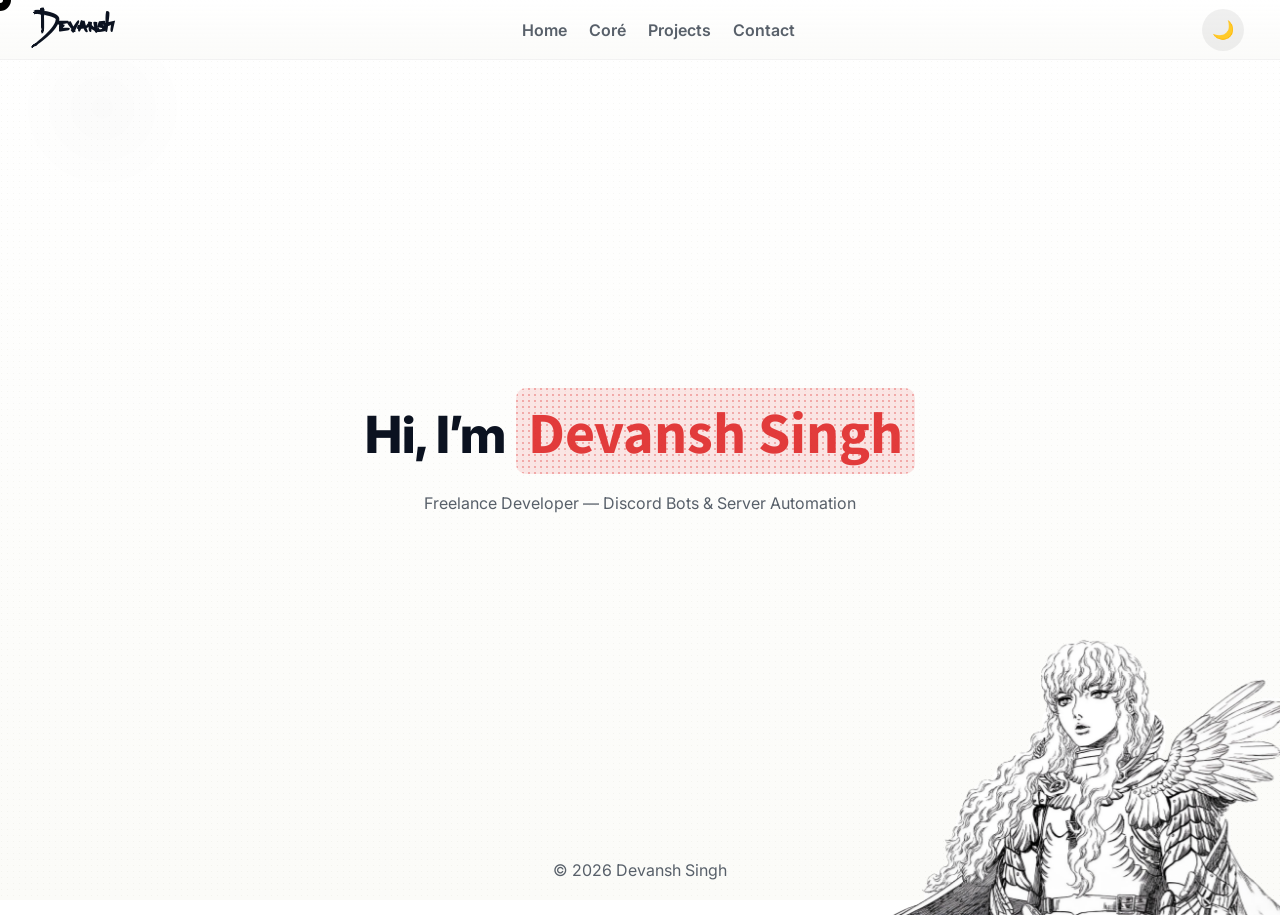
==== index.html @ 48f0afe7 "initial commit" ====
<!doctype html>
<html lang="en">
  <head>
    <meta charset="UTF-8" />
    <meta name="viewport" content="width=device-width, initial-scale=1.0" />
    <title>Home</title>

    <link
      href="https://fonts.googleapis.com/css2?family=Inter:wght@300;400;600;700&family=Noto+Sans+JP:wght@400;700&display=swap"
      rel="stylesheet"
    />
    <link rel="stylesheet" href="./css/styles.css" />
  </head>

  <body>
    <div class="cursor"></div>
    <div class="cursor-dot"></div>

    <div class="app">
      <nav>
        <h2 class="logo">Devansh</h2>
        <ul>
          <li><a href="#">Home</a></li>
          <li><a href="core.html">Coré</a></li>
          <li><a href="projects.html">Projects</a></li>
          <li><a href="contact.html">Contact</a></li>
        </ul>
        <button class="theme-toggle" aria-label="Toggle theme">🌙</button>
      </nav>

      <main class="viewport">
        <section class="hero">
          <h1>Hi, I’m <span>Devansh Singh</span></h1>
          <p>Freelance Developer — Discord Bots & Server Automation</p>
        </section>
      </main>

      <img src="./photos/griffith.png" alt="" class="corner-art" />

      <footer>© 2026 Devansh Singh</footer>
    </div>

    <script src="./scripts/script.js"></script>
    <script src="./scripts/default-page.js"></script>
    <script src="./scripts/theme.js"></script>
  </body>
</html>
---- css/styles.css ----
@font-face {
  font-family: "ZenzaiItacha";
  src: url("../fonts/ZenzaiItacha-vElZ.ttf") format("truetype");
  font-weight: normal;
  font-style: normal;
}
:root {
  --bg-paper: #ffffff;
  --bg-cream: #fbfbf8;
  --ink: #0b1220;
  --accent: #e23b3b;
  --muted: #58606a;
  --white: #ffffff;
  --radius: 12px;
  --paper-grain: url('data:image/svg+xml;utf8,<svg xmlns="http://www.w3.org/2000/svg" width="6" height="6"><circle cx="1.5" cy="1.5" r="0.5" fill="%23f3f3f1"/></svg>');
}

* {
  box-sizing: border-box;
  margin: 0;
  padding: 0;
}

html,
body {
  height: 100%;
  width: 100%;
  overflow: hidden;
}

body {
  font-family:
    "Inter",
    system-ui,
    -apple-system,
    "Segoe UI",
    Roboto,
    "Noto Sans JP",
    sans-serif;
  background: linear-gradient(180deg, var(--bg-paper) 0%, var(--bg-cream) 100%);
  color: var(--ink);
  line-height: 1.5;
  position: relative;
  user-select: none;
}

html,
body,
* {
  cursor: none !important;
}

.cursor,
.cursor-dot {
  position: fixed;
  pointer-events: none;
  z-index: 9999;
  transform: translate(-50%, -50%);
  will-change: transform, width, height, opacity;
}

.cursor {
  width: 22px;
  height: 22px;
  border-radius: 50%;
  background: #ffffff;
  mix-blend-mode: difference;
  transition:
    width 160ms cubic-bezier(0.2, 0.9, 0.2, 1),
    height 160ms cubic-bezier(0.2, 0.9, 0.2, 1),
    transform 220ms cubic-bezier(0.2, 0.9, 0.2, 1);
}

.cursor-dot {
  width: 6px;
  height: 6px;
  border-radius: 50%;
  background: #ffffff;
  mix-blend-mode: difference;
}

.cursor.hover {
  width: 30px;
  height: 30px;
}

.theme-toggle {
  position: relative;
  width: 42px;
  height: 42px;
  border-radius: 50%;
  border: none;
  background: rgba(0, 0, 0, 0.06);
  font-size: 18px;
  cursor: pointer;
}

body.invert {
  background: #000;
}

body.invert::before {
  display: none;
}

body.invert .app {
  filter: invert(1) hue-rotate(180deg);
}

body.invert .cursor,
body.invert .cursor-dot {
  mix-blend-mode: difference;
  background: #ffffff;
}

body.invert .cursor.hover {
  mix-blend-mode: normal;
  background: #ffffff;
}

body::before {
  content: "";
  position: fixed;
  inset: 0;
  background-image:
    radial-gradient(circle at 8% 12%, rgba(0, 0, 0, 0.015), transparent 6%),
    radial-gradient(circle at 88% 88%, rgba(0, 0, 0, 0.01), transparent 6%),
    var(--paper-grain);
  background-repeat: repeat;
  opacity: 0.9;
  mix-blend-mode: multiply;
  pointer-events: none;
  z-index: 0;
}

.viewport {
  height: calc(100vh - 120px);
  display: flex;
  flex-direction: column;
  align-items: center;
  justify-content: center;
}
body.invert nav a:hover ~ .cursor,
body.invert .cursor.hover {
  mix-blend-mode: exclusion;
}
nav {
  height: 60px;
  display: flex;
  align-items: center;
  gap: 24px;
  justify-content: space-between;
  padding: 0 36px;
  background: linear-gradient(
    180deg,
    rgba(255, 255, 255, 0.9),
    rgba(250, 250, 248, 0.85)
  );
  border-bottom: 1px solid rgba(3, 7, 16, 0.05);
  backdrop-filter: blur(4px);
}

nav ul {
  display: flex;
  gap: 22px;
  list-style: none;
}

nav a {
  color: var(--muted);
  text-decoration: none;
  font-weight: 600;
}
nav .logo {
  font-family: "ZenzaiItacha", sans-serif;
  font-size: 30px;
  font-weight: 700;
  margin: 0;
  line-height: 1;
  letter-spacing: 0.4px;
}

.hero {
  display: flex;
  flex-direction: column;
  align-items: center;
  text-align: center;
  padding: 0 20px;
}

.hero h1 {
  font-size: clamp(2.2rem, 4vw, 3.2rem);
  font-weight: 800;
  margin-bottom: 10px;
  padding: 8px 14px;
}

.hero p {
  color: var(--muted);
}

.hero h1 span {
  color: var(--accent);
  font-family: "Noto Sans JP", sans-serif;
  padding: 6px 12px;
  border-radius: 10px;
  background-color: rgba(226, 59, 59, 0.12);
  background-image: radial-gradient(
    circle at 1px 1px,
    rgba(226, 59, 59, 0.35) 0.8px,
    transparent 0
  );
  background-size: 6px 6px;
}

.corner-art {
  position: fixed;
  bottom: 0;
  right: -60px;
  width: 450px;
  max-width: 40vw;
  pointer-events: none;
  user-select: none;
  z-index: 5;
}

footer {
  height: 60px;
  margin-bottom: 16px;
  display: flex;
  align-items: center;
  justify-content: center;
  color: var(--muted);
}

@media (max-width: 720px) {
  .cursor,
  .cursor-dot {
    display: none;
  }
  body {
    cursor: default;
  }
}
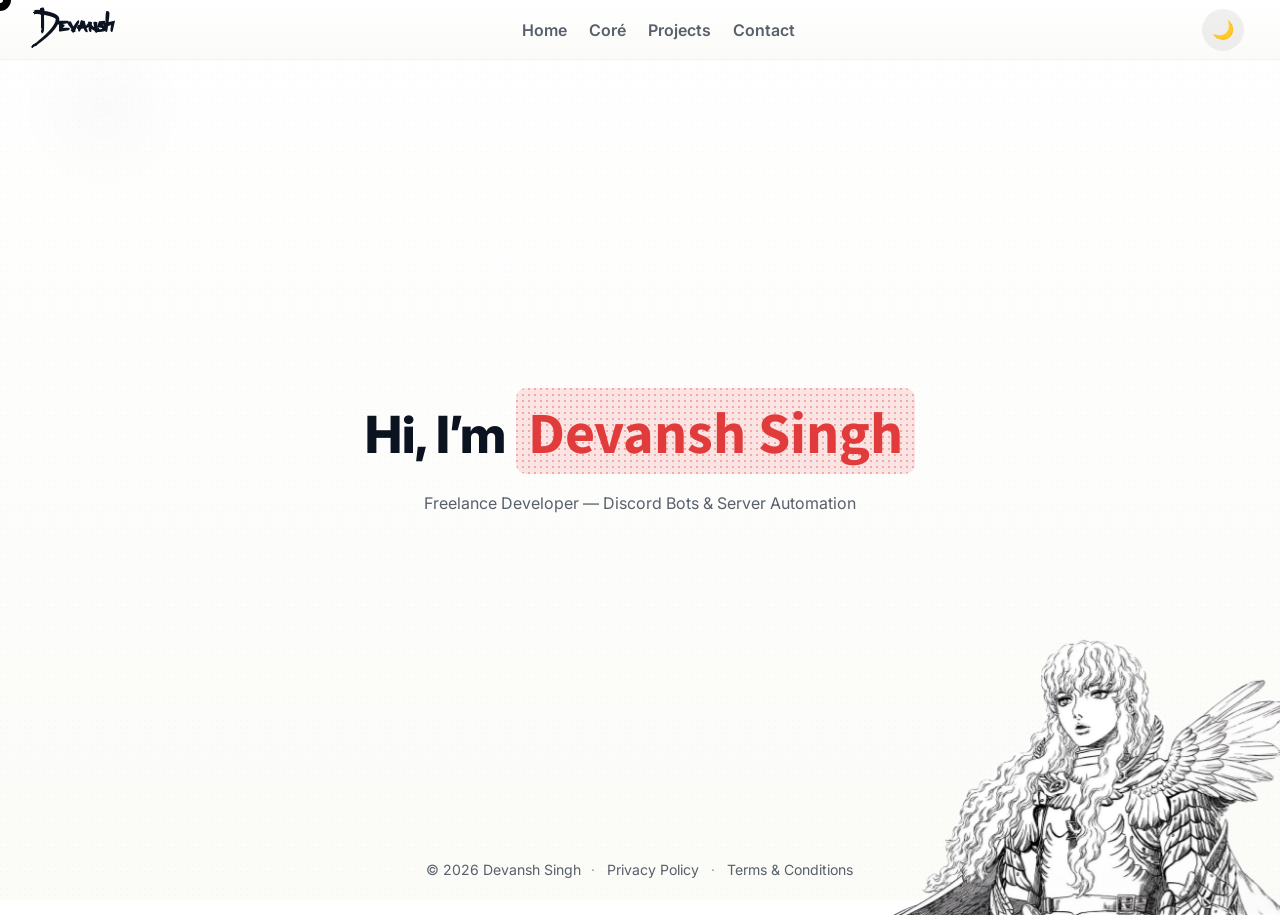
==== commit a4424d34: "Updated portfolio and website assets" ====
--- a/index.html
+++ b/index.html
@@ -1,6 +1,8 @@
 <!doctype html>
 <html lang="en">
+  
   <head>
+    <link rel="icon" type="image/png" href="photos/favicon.png">
     <meta charset="UTF-8" />
     <meta name="viewport" content="width=device-width, initial-scale=1.0" />
     <title>Home</title>
@@ -19,13 +21,20 @@
     <div class="app">
       <nav>
         <h2 class="logo">Devansh</h2>
-        <ul>
+        <ul class="nav-links">
           <li><a href="#">Home</a></li>
           <li><a href="core.html">Coré</a></li>
           <li><a href="projects.html">Projects</a></li>
           <li><a href="contact.html">Contact</a></li>
         </ul>
-        <button class="theme-toggle" aria-label="Toggle theme">🌙</button>
+        <div class="nav-actions">
+          <button class="theme-toggle" aria-label="Toggle theme">🌙</button>
+          <button class="menu-toggle" aria-label="Toggle navigation menu" aria-expanded="false">
+            <span class="hamburger-bar"></span>
+            <span class="hamburger-bar"></span>
+            <span class="hamburger-bar"></span>
+          </button>
+        </div>
       </nav>
 
       <main class="viewport">
@@ -37,7 +46,13 @@
 
       <img src="./photos/griffith.png" alt="" class="corner-art" />
 
-      <footer>© 2026 Devansh Singh</footer>
+      <footer>
+        <span>© 2026 Devansh Singh</span>
+        <span class="footer-separator">·</span>
+        <a href="privacy.html" class="footer-link">Privacy Policy</a>
+        <span class="footer-separator">·</span>
+        <a href="terms.html" class="footer-link">Terms & Conditions</a>
+      </footer>
     </div>
 
     <script src="./scripts/script.js"></script>
--- a/css/styles.css
+++ b/css/styles.css
@@ -15,6 +15,80 @@
   --paper-grain: url('data:image/svg+xml;utf8,<svg xmlns="http://www.w3.org/2000/svg" width="6" height="6"><circle cx="1.5" cy="1.5" r="0.5" fill="%23f3f3f1"/></svg>');
 }
 
+html {
+  scrollbar-width: thin;
+  scrollbar-color: #ff6000 #ffffff;
+}
+
+html.invert,
+html:has(body.invert),
+body.invert {
+  scrollbar-color: #ff6000 #000000;
+}
+
+::-webkit-scrollbar {
+  width: 10px;
+  height: 10px;
+}
+
+::-webkit-scrollbar-track {
+  background: #ffffff;
+}
+
+::-webkit-scrollbar-thumb {
+  background-color: #ff6000;
+  border-radius: 9999px;
+  border: 2px solid #ffffff;
+}
+
+::-webkit-scrollbar-thumb:hover {
+  background-color: #e55600;
+}
+
+::-webkit-scrollbar-thumb:active {
+  background-color: #cc4d00;
+}
+
+::-webkit-scrollbar-corner {
+  background: #ffffff;
+}
+
+html.invert::-webkit-scrollbar-track,
+body.invert::-webkit-scrollbar-track,
+html:has(body.invert)::-webkit-scrollbar-track,
+body.invert *::-webkit-scrollbar-track {
+  background: #000000;
+}
+
+html.invert::-webkit-scrollbar-thumb,
+body.invert::-webkit-scrollbar-thumb,
+html:has(body.invert)::-webkit-scrollbar-thumb,
+body.invert *::-webkit-scrollbar-thumb {
+  background-color: #ff6000;
+  border: 2px solid #000000;
+}
+
+html.invert::-webkit-scrollbar-thumb:hover,
+body.invert::-webkit-scrollbar-thumb:hover,
+html:has(body.invert)::-webkit-scrollbar-thumb:hover,
+body.invert *::-webkit-scrollbar-thumb:hover {
+  background-color: #ff7722;
+}
+
+html.invert::-webkit-scrollbar-thumb:active,
+body.invert::-webkit-scrollbar-thumb:active,
+html:has(body.invert)::-webkit-scrollbar-thumb:active,
+body.invert *::-webkit-scrollbar-thumb:active {
+  background-color: #ff8c44;
+}
+
+html.invert::-webkit-scrollbar-corner,
+body.invert::-webkit-scrollbar-corner,
+html:has(body.invert)::-webkit-scrollbar-corner,
+body.invert *::-webkit-scrollbar-corner {
+  background: #000000;
+}
+
 * {
   box-sizing: border-box;
   margin: 0;
@@ -25,7 +99,13 @@
 body {
   height: 100%;
   width: 100%;
-  overflow: hidden;
+}
+
+@media (min-width: 721px) and (min-height: 650px) {
+  html,
+  body {
+    overflow: hidden;
+  }
 }
 
 body {
@@ -84,6 +164,16 @@
   height: 30px;
 }
 
+.nav-actions {
+  display: flex;
+  align-items: center;
+  gap: 12px;
+}
+
+.menu-toggle {
+  display: none;
+}
+
 .theme-toggle {
   position: relative;
   width: 42px;
@@ -231,14 +321,204 @@
   align-items: center;
   justify-content: center;
   color: var(--muted);
+  font-size: 0.88rem;
+  gap: 10px;
+  flex-wrap: wrap;
+  padding: 0 16px;
+  position: relative;
+  z-index: 2;
+}
+
+.footer-link {
+  color: var(--muted);
+  text-decoration: none;
+  padding: 4px 2px;
+  transition: color 0.15s ease;
+}
+
+.footer-link:hover {
+  color: var(--ink);
+  text-decoration: underline;
+}
+
+.footer-separator {
+  color: var(--muted);
+  opacity: 0.6;
+  user-select: none;
+}
+
+@media (max-width: 720px), (max-height: 649px) {
+  html,
+  body {
+    height: auto;
+    min-height: 100%;
+    overflow-x: hidden;
+    overflow-y: auto;
+  }
+
+  .app {
+    min-height: 100vh;
+    min-height: 100dvh;
+    display: flex;
+    flex-direction: column;
+  }
+
+  .viewport {
+    height: auto !important;
+    min-height: calc(100vh - 140px);
+    min-height: calc(100dvh - 140px);
+    flex: 1 0 auto;
+    padding: 32px 16px;
+  }
+
+  footer {
+    margin-top: auto;
+    flex-shrink: 0;
+  }
 }
 
 @media (max-width: 720px) {
+  html,
+  body,
+  * {
+    cursor: auto !important;
+  }
+
   .cursor,
   .cursor-dot {
+    display: none !important;
+  }
+
+  nav {
+    height: 60px;
+    padding: 0 max(18px, env(safe-area-inset-right)) 0 max(18px, env(safe-area-inset-left));
+    position: relative;
+    z-index: 100;
+  }
+
+  .menu-toggle {
+    display: flex;
+    flex-direction: column;
+    justify-content: center;
+    align-items: center;
+    gap: 4px;
+    width: 42px;
+    height: 42px;
+    border-radius: 50%;
+    border: none;
+    background: rgba(0, 0, 0, 0.06);
+    cursor: pointer;
+    padding: 0;
+  }
+
+  .hamburger-bar {
+    display: block;
+    width: 18px;
+    height: 2px;
+    background-color: var(--ink);
+    border-radius: 1px;
+    transition: transform 0.2s ease, opacity 0.2s ease;
+  }
+
+  .menu-toggle[aria-expanded="true"] .hamburger-bar:nth-child(1) {
+    transform: translateY(6px) rotate(45deg);
+  }
+
+  .menu-toggle[aria-expanded="true"] .hamburger-bar:nth-child(2) {
+    opacity: 0;
+  }
+
+  .menu-toggle[aria-expanded="true"] .hamburger-bar:nth-child(3) {
+    transform: translateY(-6px) rotate(-45deg);
+  }
+
+  nav ul {
     display: none;
-  }
-  body {
-    cursor: default;
-  }
-}
+    position: absolute;
+    top: 60px;
+    left: 0;
+    right: 0;
+    width: 100%;
+    flex-direction: column;
+    gap: 0;
+    background: rgba(255, 255, 255, 0.98);
+    border-bottom: 1px solid rgba(3, 7, 16, 0.08);
+    box-shadow: 0 8px 24px rgba(0, 0, 0, 0.08);
+    padding: 8px 24px 16px;
+    z-index: 99;
+  }
+
+  nav.menu-open ul {
+    display: flex;
+  }
+
+  nav ul li {
+    width: 100%;
+  }
+
+  nav ul li a {
+    display: flex;
+    align-items: center;
+    min-height: 44px;
+    padding: 8px 0;
+    font-size: 1.05rem;
+    color: var(--ink);
+    border-bottom: 1px solid rgba(3, 7, 16, 0.05);
+  }
+
+  nav ul li:last-child a {
+    border-bottom: none;
+  }
+
+  .hero {
+    position: relative;
+    z-index: 1;
+    padding: 0 12px;
+  }
+
+  .hero h1 {
+    font-size: clamp(1.65rem, 6.5vw, 2.4rem);
+    padding: 4px 6px;
+    line-height: 1.25;
+  }
+
+  .hero h1 span {
+    display: inline-block;
+    white-space: nowrap;
+    margin-top: 4px;
+  }
+
+  .hero p {
+    font-size: 0.95rem;
+    max-width: 320px;
+  }
+
+  .corner-art {
+    max-width: 42vw !important;
+    max-height: 32vh !important;
+    width: auto !important;
+    right: 0 !important;
+    bottom: max(76px, calc(60px + env(safe-area-inset-bottom))) !important;
+    opacity: 0.9 !important;
+    z-index: 0 !important;
+    pointer-events: none !important;
+  }
+
+  footer {
+    position: relative;
+    z-index: 2;
+  }
+}
+
+@media (hover: none) and (pointer: coarse) {
+  html,
+  body,
+  * {
+    cursor: auto !important;
+  }
+
+  .cursor,
+  .cursor-dot {
+    display: none !important;
+  }
+}
